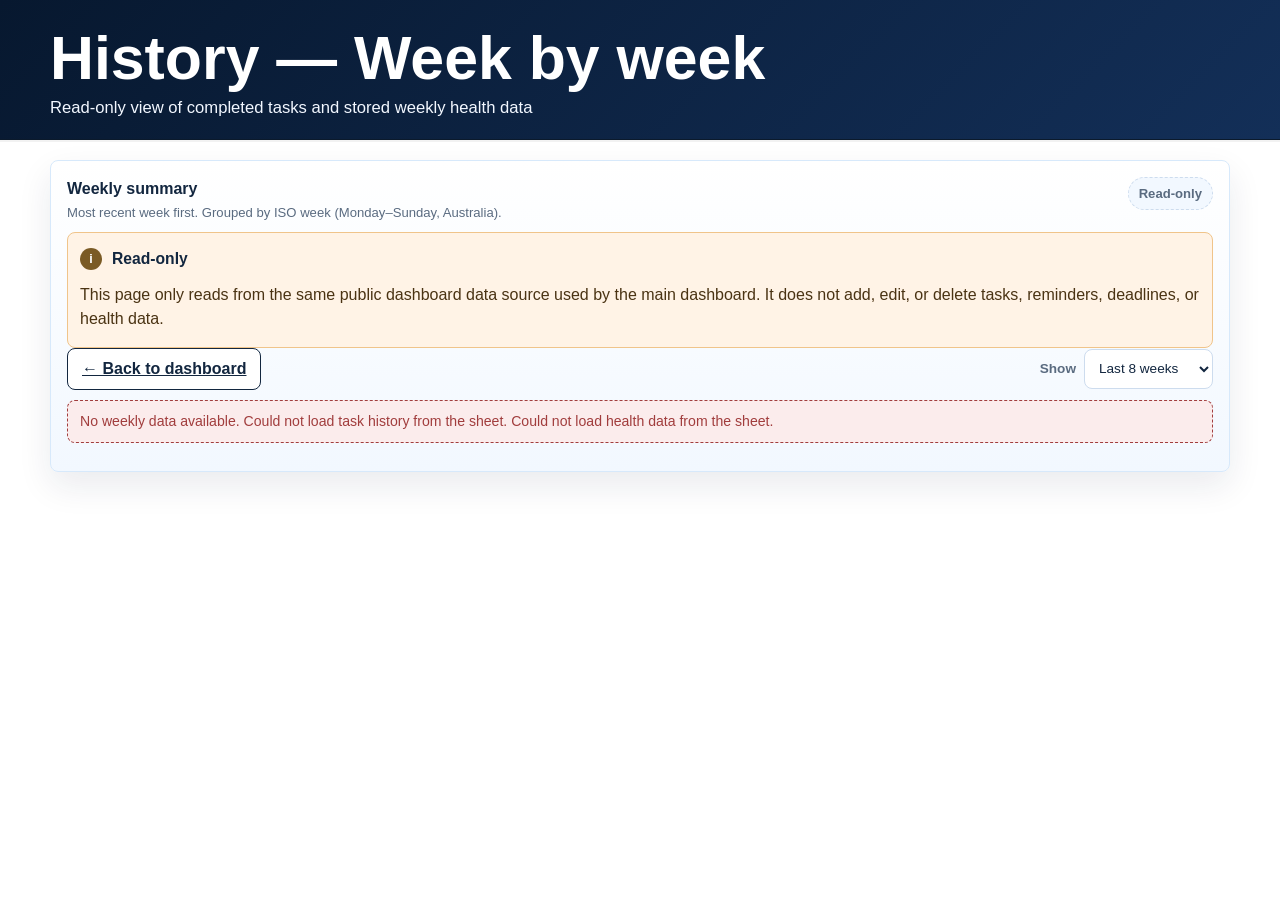
==== history.html @ 354b634e "Add read-only History — Week by week page Introduces a separate history.html/history.js page (linked" ====
<!doctype html>
<html lang="en-AU">
  <head>
    <meta charset="utf-8">
    <meta name="viewport" content="width=device-width, initial-scale=1">
    <title>History — Week by week · Sue’s Admin Dashboard</title>
    <link rel="stylesheet" href="styles.css">
  </head>
  <body>
    <header class="topbar" role="banner">
      <div class="topbar__inner">
        <div class="topbar__brand">
          <h1 class="topbar__title">History — Week by week</h1>
          <p class="topbar__subtitle">Read-only view of completed tasks and stored weekly health data</p>
        </div>
      </div>
    </header>

    <main class="shell" id="main">
      <section class="panel history-card" aria-labelledby="history-title">
        <div class="panel__header panel__header--split">
          <div>
            <h2 id="history-title" class="section-title">Weekly summary</h2>
            <p class="section-hint">Most recent week first. Grouped by ISO week (Monday–Sunday, Australia).</p>
          </div>
          <span class="save-state">Read-only</span>
        </div>

        <div class="notice-panel notice-panel--clinical" role="note" aria-labelledby="history-readonly-title">
          <div class="notice-panel__summary">
            <span class="notice-panel__badge" aria-hidden="true">i</span>
            <h3 id="history-readonly-title" class="notice-panel__title">Read-only</h3>
          </div>
          <div class="notice-panel__body">
            <p>This page only reads from the same public dashboard data source used by the main dashboard. It does not add, edit, or delete tasks, reminders, deadlines, or health data.</p>
          </div>
        </div>

        <div class="history-page__toolbar">
          <a class="button button--ghost" href="index.html">← Back to dashboard</a>
          <label class="history-page__filter">
            <span>Show</span>
            <select id="history-range" aria-label="Number of past weeks to show">
              <option value="4">Last 4 weeks</option>
              <option value="8" selected>Last 8 weeks</option>
              <option value="12">Last 12 weeks</option>
              <option value="all">All available</option>
            </select>
          </label>
        </div>

        <p id="history-status" class="history-status" role="status" aria-live="polite">Loading weekly history…</p>

        <div id="history-weeks" class="history-weeks" aria-live="polite"></div>
      </section>
    </main>

    <script src="history.js"></script>
  </body>
</html>
---- styles.css ----
:root {
  color-scheme: light;
  --navy: #12263f;
  --navy-deep: #0b1a2c;
  --navy-soft: #24405f;
  --pale: #f2f8ff;
  --pale-strong: #d7e9fb;
  --surface: #f7fbff;
  --ink: #12263f;
  --muted: #5a6b80;
  --line: #cddcee;
  --line-soft: #e2ecf7;
  --danger: #a13d3d;
  --danger-soft: #fbecec;
  --success: #256a4d;
  --warn-tint: #fff3e6;
  --warn-line: #f0c48a;
  --shadow: 0 14px 34px rgba(18, 38, 63, 0.09);
  --radius: 8px;
}

* {
  box-sizing: border-box;
}

html {
  scroll-behavior: smooth;
}

html,
body {
  overflow-x: hidden;
}

body {
  margin: 0;
  min-height: 100vh;
  background: #ffffff;
  color: var(--ink);
  font-family: -apple-system, BlinkMacSystemFont, "Segoe UI", Arial, Helvetica, sans-serif;
  line-height: 1.5;
}

button,
input,
select,
textarea {
  font: inherit;
}

button {
  cursor: pointer;
}

h1,
h2,
p {
  margin-top: 0;
}

h1 {
  margin: 0 0 6px;
  font-size: 1.7rem;
  line-height: 1.15;
}

h2 {
  margin: 0 0 2px;
  font-size: 1.05rem;
}

/* -------- Navy header -------- */

.topbar {
  background: linear-gradient(135deg, #07182f 0%, #132f58 100%);
  color: #ffffff;
  border-bottom: 1px solid var(--navy-deep);
  box-shadow: 0 2px 0 rgba(0, 0, 0, 0.05);
}

.topbar__inner {
  width: min(1180px, calc(100% - 32px));
  margin: 0 auto;
  padding: 24px 0 20px;
  display: flex;
  align-items: center;
  justify-content: space-between;
  gap: 16px;
  flex-wrap: wrap;
  position: relative;
}

.topbar__brand {
  min-width: 0;
}

.topbar__subtitle {
  margin: 4px 0 0;
  color: #f2f7ff;
  font-size: 1.04rem;
  line-height: 1.25;
}

.topbar__kicker {
  display: block;
  margin: 0 0 3px;
  color: var(--pale-strong);
  font-size: 0.68rem;
  font-weight: 800;
  letter-spacing: 0.08em;
  text-transform: uppercase;
}

.topbar__title {
  margin: 0;
  color: #ffffff;
  font-size: clamp(2.1rem, 6vw, 3.8rem);
  font-weight: 800;
  line-height: 1.15;
}

.topbar-menu {
  position: relative;
  z-index: 10;
}

.topbar-menu__button {
  display: grid;
  gap: 6px;
  width: 48px;
  height: 48px;
  padding: 10px;
  border: 0;
  border-radius: 8px;
  cursor: pointer;
  list-style: none;
}

.topbar-menu__button::-webkit-details-marker {
  display: none;
}

.topbar-menu__button span {
  display: block;
  height: 3px;
  border-radius: 3px;
  background: #ffffff;
}

.topbar-menu__panel {
  position: absolute;
  right: 0;
  top: calc(100% + 10px);
  width: min(260px, calc(100vw - 32px));
  display: grid;
  gap: 10px;
  padding: 12px;
  border: 1px solid var(--line);
  border-radius: var(--radius);
  background: #ffffff;
  box-shadow: var(--shadow);
}

.topbar-menu__date {
  color: var(--navy);
  display: grid;
  gap: 2px;
  padding-bottom: 8px;
  border-bottom: 1px solid var(--line-soft);
}

.topbar-menu__date span {
  color: var(--muted);
  font-size: 0.78rem;
  font-weight: 800;
  text-transform: uppercase;
}

.menu-link {
  color: var(--navy);
  font-weight: 800;
  text-decoration: none;
}

.topbar__meta {
  display: flex;
  align-items: center;
  gap: 10px;
  flex-wrap: wrap;
}

.topbar__today {
  display: grid;
  gap: 2px;
  padding: 6px 10px;
  border: 1px solid rgba(255, 255, 255, 0.18);
  border-radius: var(--radius);
  background: rgba(255, 255, 255, 0.06);
  color: #ffffff;
}

.topbar__today-label {
  color: var(--pale-strong);
  font-size: 0.67rem;
  font-weight: 800;
  letter-spacing: 0.08em;
  text-transform: uppercase;
}

.topbar__today strong {
  font-size: 0.84rem;
  font-weight: 700;
}

.topbar__actions {
  display: flex;
  gap: 8px;
  flex-wrap: wrap;
}

/* -------- Shell / layout -------- */

.shell {
  width: min(1180px, calc(100% - 32px));
  margin: 0 auto;
  padding: 20px 0 42px;
  display: grid;
  gap: 16px;
}

/* -------- Work / Health tab strip -------- */

.view-tabs {
  display: grid;
  grid-template-columns: repeat(3, 1fr);
  gap: 6px;
  padding: 4px;
  background: #e8eef5;
  border: 1px solid #d3dce8;
  border-radius: 10px;
}

.view-tab {
  position: relative;
  min-height: 48px;
  border: 0;
  border-radius: 8px;
  background: transparent;
  color: #334155;
  font: inherit;
  font-weight: 700;
  cursor: pointer;
  -webkit-tap-highlight-color: transparent;
  touch-action: manipulation;
}

.view-tab[aria-selected="true"],
.view-tab.is-active {
  background: #ffffff;
  color: var(--navy);
  box-shadow: 0 1px 4px rgba(15, 23, 42, 0.14);
}

.view-tab:focus-visible {
  outline: 3px solid #0b5fff;
  outline-offset: 2px;
}

.tab-panel {
  display: grid;
  gap: 16px;
}

.tab-panel[hidden] {
  display: none !important;
}

.progress-stats { display: grid; grid-template-columns: repeat(3, 1fr); gap: 8px; margin: 14px 0 18px; }
.progress-stats div { min-width: 0; padding: 12px; border: 1px solid var(--line-soft); border-radius: var(--radius); background: var(--pale); }
.progress-stats span { display: block; color: var(--muted); font-size: .72rem; font-weight: 800; line-height: 1.2; text-transform: uppercase; }
.progress-stats strong { display: block; margin-top: 2px; color: var(--navy); font-size: 1.55rem; }
.progress-subtitle { margin: 0; color: var(--navy); font-size: .95rem; }
.progress-history__item { display: grid; gap: 2px; padding: 10px; border-left: 3px solid var(--success); background: #f4faf6; border-radius: 0 var(--radius) var(--radius) 0; }
.progress-history__item span { color: var(--muted); font-size: .82rem; }

.progress-kanban {
  display: grid;
  grid-template-columns: repeat(3, minmax(0, 1fr));
  gap: 10px;
  margin: 10px 0 18px;
  min-width: 0;
}
.kanban-col {
  display: flex;
  flex-direction: column;
  min-width: 0;
  padding: 10px;
  border: 1px solid var(--line-soft);
  border-radius: var(--radius);
  background: var(--pale);
}
.kanban-col__header { margin: 0 0 8px; }
.kanban-col__title {
  display: flex;
  align-items: center;
  gap: 6px;
  margin: 0;
  color: var(--navy);
  font-size: .82rem;
  font-weight: 800;
  text-transform: uppercase;
  letter-spacing: .02em;
}
.kanban-col__count {
  display: inline-flex;
  align-items: center;
  justify-content: center;
  min-width: 22px;
  padding: 1px 7px;
  border-radius: 999px;
  background: #ffffff;
  border: 1px solid var(--line-soft);
  color: var(--navy);
  font-size: .72rem;
  font-weight: 800;
}
.kanban-col--todo { border-top: 3px solid var(--navy-soft); }
.kanban-col--inprogress { border-top: 3px solid #b7811c; background: #fdf7ea; }
.kanban-col--done { border-top: 3px solid var(--success); background: #f4faf6; }
.kanban-col__list { list-style: none; margin: 0; padding: 0; display: grid; gap: 8px; min-width: 0; }
.kanban-card {
  display: grid;
  gap: 2px;
  padding: 9px 10px;
  background: #ffffff;
  border: 1px solid var(--line-soft);
  border-radius: var(--radius);
  min-width: 0;
}
.kanban-card__title { color: var(--navy); font-size: .9rem; line-height: 1.25; overflow-wrap: anywhere; }
.kanban-card__meta { color: var(--muted); font-size: .78rem; overflow-wrap: anywhere; }
.kanban-card--empty {
  background: transparent;
  border: 1px dashed var(--line-soft);
  color: var(--muted);
  font-size: .78rem;
  text-align: center;
  padding: 12px 8px;
}

@media (max-width: 560px) {
  .progress-stats { grid-template-columns: repeat(3, minmax(0, 1fr)); gap: 5px; margin: 10px 0 12px; }
  .progress-stats div { padding: 8px 6px; }
  .progress-stats span { font-size: .62rem; overflow-wrap: anywhere; }
  .progress-stats strong { font-size: 1.35rem; }
  .progress-history__item { padding: 9px; }
  .progress-kanban {
    display: flex;
    grid-template-columns: none;
    gap: 8px;
    overflow-x: auto;
    scroll-snap-type: x mandatory;
    -webkit-overflow-scrolling: touch;
    padding-bottom: 4px;
    margin-inline: -4px;
    padding-inline: 4px;
  }
  .kanban-col {
    flex: 0 0 78%;
    max-width: 78%;
    scroll-snap-align: start;
  }
  .kanban-col__title { font-size: .78rem; }
}

/* -------- Compact Work overview / collapsible tools -------- */
.calendar-placeholder {
  display: flex;
  align-items: center;
  justify-content: space-between;
  gap: 16px;
  padding: 12px 14px;
  border: 1px solid var(--line);
  border-radius: var(--radius);
  background: #ffffff;
}
.calendar-placeholder__eyebrow { display: block; color: var(--muted); font-size: .7rem; font-weight: 800; letter-spacing: .08em; text-transform: uppercase; }
.calendar-placeholder__title { margin: 2px 0 0; color: var(--navy); font-size: 1rem; }
.calendar-placeholder__date { margin: 2px 0 0; color: var(--muted); font-size: .86rem; }
.calendar-placeholder__message { margin: 0; color: var(--muted); font-size: .86rem; font-weight: 800; text-align: right; }

.collapsible-panel { padding: 0; overflow: hidden; }
.collapsible-panel__summary { display: flex; align-items: center; justify-content: space-between; gap: 16px; padding: 16px; cursor: pointer; list-style: none; }
.collapsible-panel__summary::-webkit-details-marker { display: none; }
.collapsible-panel__summary strong { display: block; color: var(--navy); font-size: 1rem; }
.collapsible-panel__summary small { display: block; margin-top: 2px; color: var(--muted); font-size: .82rem; }
.collapsible-panel__state { color: var(--navy); font-size: .82rem; font-weight: 800; }
.collapsible-panel__state::before { content: "Show"; }
.collapsible-panel[open] .collapsible-panel__state::before { content: "Hide"; }
.collapsible-panel__body { border-top: 1px solid var(--line-soft); padding: 16px; }
.collapsible-panel__body .panel__header { padding: 0 0 12px; }

@media (max-width: 560px) {
  .calendar-placeholder { align-items: flex-start; flex-direction: column; gap: 4px; padding: 10px 12px; }
  .calendar-placeholder__title { font-size: .95rem; }
  .calendar-placeholder__date,
  .calendar-placeholder__message { font-size: .8rem; }
  .calendar-placeholder__message { text-align: left; }
  .collapsible-panel__summary { padding: 10px 12px; }
  .collapsible-panel__summary strong { font-size: .95rem; }
  .collapsible-panel__summary small,
  .collapsible-panel__state { font-size: .78rem; }
  .collapsible-panel__body { padding: 12px; }
}

.materials-box {
  display: grid;
  gap: 8px;
}

.material-item {
  display: flex;
  align-items: flex-start;
  gap: 10px;
  padding: 10px;
  border: 1px solid var(--line-soft);
  border-radius: 8px;
  background: #fff;
}

.material-item input { margin-top: 3px; min-width: 18px; min-height: 18px; }
.material-text { min-width: 0; }
.material-name { display: block; font-weight: 700; }
.material-reference { display: block; margin-top: 3px; font-size: 0.88rem; overflow-wrap: anywhere; }

/* -------- Today: action-led work blocks -------- */
.today-block {
  display: grid;
  grid-template-columns: 86px minmax(0, 1fr);
  gap: 10px 14px;
  align-items: start;
  padding: 14px;
  border: 1px solid var(--line-soft);
  border-left: 4px solid #315f91;
  border-radius: var(--radius);
  background: #ffffff;
}

.today-block.is-done { opacity: .62; border-left-color: var(--success); }
.today-block__time { color: var(--navy); font-weight: 800; font-variant-numeric: tabular-nums; }
.today-block__main { display: grid; gap: 4px; min-width: 0; }
.today-block__practice { width: fit-content; padding: 2px 7px; border-radius: 999px; background: var(--pale-strong); color: var(--navy); font-size: .73rem; font-weight: 800; }
.today-block__next { color: var(--muted); font-size: .86rem; white-space: pre-line; }
.today-block__actions { grid-column: 2; display: flex; align-items: center; gap: 7px; flex-wrap: wrap; }
.today-block__manage { margin-left: auto; }
.today-block__manage summary { color: var(--muted); font-size: .78rem; font-weight: 700; cursor: pointer; }
.today-block__manage[open] { display: flex; align-items: center; gap: 7px; }

@media (max-width: 560px) {
  .today-block { grid-template-columns: 1fr; gap: 9px; padding: 12px; }
  .today-block__time { font-size: .92rem; }
  .today-block__actions { grid-column: 1; gap: 5px; }
  .today-block__actions .mini-button { min-height: 30px; padding: 4px 8px; font-size: .76rem; }
  .today-block__manage { margin-left: 0; flex-basis: 100%; }
  .today-block__manage summary { width: fit-content; padding: 2px 0; color: var(--muted); }
  .today-block__manage[open] { flex-wrap: wrap; }
}

/* -------- Notice panel -------- */

.notice-panel {
  border: 1px solid var(--warn-line);
  border-radius: var(--radius);
  background: var(--warn-tint);
  color: #4a3313;
  padding: 4px 14px;
}

.notice-panel__summary {
  display: flex;
  align-items: center;
  gap: 10px;
  padding: 10px 0 8px;
  font-weight: 700;
}

.notice-panel__title {
  margin: 0;
  color: var(--navy);
  font-size: 0.98rem;
}

.notice-panel__badge {
  display: inline-flex;
  align-items: center;
  justify-content: center;
  width: 22px;
  height: 22px;
  border-radius: 50%;
  background: #7a5a24;
  color: #ffffff;
  font-size: 0.78rem;
  font-weight: 800;
}

.notice-panel__body {
  padding: 4px 0 12px;
}

.notice-panel__body p {
  margin: 0 0 10px;
}

.notice-panel__body p:last-child {
  margin-bottom: 0;
}

.section-title {
  margin: 0;
  color: var(--navy);
  font-size: 1rem;
  font-weight: 800;
}

.section-hint {
  margin: 2px 0 0;
  color: var(--muted);
  font-size: 0.82rem;
}

/* -------- Workspace (three columns desktop) -------- */

.workspace,
.dashboard-grid {
  display: grid;
  grid-template-columns: repeat(2, minmax(0, 1fr));
  gap: 18px;
  align-items: start;
}

.secondary {
  display: grid;
  grid-template-columns: repeat(2, minmax(0, 1fr));
  gap: 16px;
  align-items: start;
}

/* -------- Cards / panels -------- */

.panel {
  border: 1px solid var(--line);
  border-radius: var(--radius);
  background: var(--surface);
  box-shadow: var(--shadow);
  padding: 16px;
  min-width: 0;
}

.dashboard-card {
  min-height: 220px;
  padding: 18px 22px;
  background: linear-gradient(135deg, #f6fbff 0%, #e5f2ff 100%);
  border-color: #d9ebfc;
}

.dashboard-card .section-title {
  padding-bottom: 9px;
  border-bottom: 2px solid #b5d0ef;
  font-size: 1.65rem;
  line-height: 1.1;
  letter-spacing: 0;
}

.panel--capture {
  background: linear-gradient(180deg, #ffffff 0%, var(--pale) 100%);
  border-color: var(--pale-strong);
}

.right-rail {
  display: grid;
  gap: 16px;
}

.panel--sources {
  background: linear-gradient(180deg, #ffffff 0%, var(--pale) 100%);
}

.status-list {
  display: grid;
  gap: 10px;
  margin: 0;
  padding: 0;
  list-style: none;
  color: var(--ink);
  font-size: 0.88rem;
}

.status-list li {
  display: flex;
  align-items: flex-start;
  gap: 8px;
}

.status-list span {
  display: inline-flex;
  flex: 0 0 auto;
  align-items: center;
  justify-content: center;
  width: 18px;
  height: 18px;
  margin-top: 1px;
  border-radius: 50%;
  background: #dff4e7;
  color: var(--success);
  font-size: 0.75rem;
  font-weight: 900;
}

.panel__header {
  margin-bottom: 10px;
}

.panel__header--split {
  display: flex;
  align-items: flex-start;
  justify-content: space-between;
  gap: 12px;
  flex-wrap: wrap;
}

.save-state {
  color: var(--muted);
  font-size: 0.82rem;
  font-weight: 700;
  padding: 6px 10px;
  border: 1px dashed var(--line);
  border-radius: 999px;
  background: var(--pale);
  white-space: nowrap;
}

/* -------- Add drawer -------- */

.add-drawer {
  margin-top: 12px;
  border: 1px solid var(--line-soft);
  border-radius: var(--radius);
  background: var(--pale);
}

.dashboard-card > .add-drawer {
  margin-top: 12px;
  background: rgba(255, 255, 255, 0.48);
}

.dashboard-card > .add-drawer .add-drawer__summary {
  padding: 7px 0 0;
  color: var(--muted);
  font-size: 0.76rem;
}

.dashboard-card > .add-drawer .add-drawer__summary::before {
  width: 16px;
  height: 16px;
  border-radius: 4px;
  font-size: 0.75rem;
}

.add-drawer__summary {
  display: flex;
  align-items: center;
  gap: 8px;
  padding: 9px 12px;
  cursor: pointer;
  color: var(--navy);
  font-weight: 800;
  font-size: 0.86rem;
  list-style: none;
}

.add-drawer__summary::-webkit-details-marker {
  display: none;
}

.add-drawer__summary::before {
  content: "+";
  display: inline-flex;
  align-items: center;
  justify-content: center;
  width: 20px;
  height: 20px;
  border-radius: 6px;
  background: var(--navy);
  color: #ffffff;
  font-weight: 800;
  line-height: 1;
}

.add-drawer[open] .add-drawer__summary::before {
  content: "−";
}

.add-drawer[open] .add-drawer__summary {
  border-bottom: 1px solid var(--line-soft);
}

.add-drawer .form {
  padding: 12px;
  background: var(--surface);
  border-radius: 0 0 var(--radius) var(--radius);
}

.add-drawer--wide {
  background: var(--pale);
}

/* -------- Forms -------- */

.form {
  display: grid;
  gap: 10px;
}

.form--capture {
  grid-template-columns: minmax(0, 1fr) auto;
  align-items: end;
}

.form--capture-compact {
  gap: 8px;
  padding: 8px;
  border: 1px solid var(--line-soft);
  border-radius: 8px;
  background: var(--pale);
}

.dashboard-card .form--capture {
  grid-template-columns: 1fr;
  gap: 8px;
  margin-top: 10px;
}

.dashboard-card .form--capture .button {
  justify-self: start;
}

.dashboard-card textarea {
  min-height: 54px;
  resize: none;
}

.form--capture-compact textarea {
  min-height: 44px;
  padding: 7px 10px;
}

.form--capture-compact .button {
  min-width: 62px;
}

.capture-preview {
  margin: 0;
  padding: 10px 12px;
  border-left: 3px solid #315f91;
  border-radius: 0 var(--radius) var(--radius) 0;
  background: var(--pale);
  color: var(--navy);
  font-size: .88rem;
}

.capture-adjustments { border: 1px solid var(--line-soft); border-radius: var(--radius); background: #ffffff; }
.capture-adjustments summary { padding: 10px 12px; color: var(--navy); font-size: .88rem; font-weight: 800; cursor: pointer; }
.capture-adjustments[open] summary { border-bottom: 1px solid var(--line-soft); }
.capture-adjustments .form__row { padding: 12px; }

.capture-list {
  margin-bottom: 6px;
}

.form__row {
  display: grid;
  grid-template-columns: repeat(2, minmax(0, 1fr));
  gap: 10px;
}

.field {
  display: grid;
  gap: 6px;
  min-width: 0;
  color: var(--muted);
  font-size: 0.85rem;
  font-weight: 800;
}

.field--grow {
  min-width: 0;
}

.field__label {
  color: var(--navy);
  font-size: 0.82rem;
  font-weight: 800;
  letter-spacing: 0.02em;
}

.field__hint {
  color: var(--muted);
  font-size: 0.78rem;
  font-weight: 700;
  line-height: 1.35;
}

input,
select,
textarea {
  width: 100%;
  min-width: 0;
  border: 1px solid var(--line);
  border-radius: 8px;
  background: #ffffff;
  color: var(--ink);
  padding: 9px 11px;
  font-weight: 400;
}

textarea {
  resize: vertical;
}

input:focus,
select:focus,
textarea:focus {
  outline: 3px solid rgba(18, 38, 63, 0.18);
  border-color: var(--navy);
}

.xena-form {
  grid-template-columns: repeat(2, minmax(0, 1fr));
}

.xena-form .actions,
.xena-form .field:first-child,
.xena-form .import-status {
  grid-column: 1 / -1;
}

/* -------- Clinical note formatter -------- */

.clinical-note {
  display: grid;
  gap: 14px;
  background: #ffffff;
}

.clinical-note .panel__header {
  margin-bottom: 0;
}

.notice-panel--clinical {
  padding: 4px 12px;
}

.clinical-note__form {
  gap: 12px;
}

.clinical-note__details {
  min-width: 0;
  margin: 0;
  padding: 12px;
  border: 1px solid var(--line-soft);
  border-radius: var(--radius);
  background: var(--pale);
}

.clinical-note__details legend {
  padding: 0 6px;
  color: var(--navy);
  font-size: 0.82rem;
  font-weight: 800;
}

.form__row--three {
  grid-template-columns: repeat(3, minmax(0, 1fr));
}

.clinical-note textarea {
  min-height: 150px;
}

#clinical-preview {
  min-height: 230px;
  line-height: 1.45;
}

.clinical-note__actions {
  align-items: center;
}

/* -------- Letter packer -------- */

.letter-packer {
  display: grid;
  gap: 14px;
  background: #ffffff;
}

.letter-packer .panel__header {
  margin-bottom: 0;
}

.letter-packer__form {
  gap: 12px;
}

#letter-preview {
  min-height: 280px;
  line-height: 1.45;
}

#letter-print-area {
  display: none;
}

#letter-print-area pre {
  margin: 0;
  color: #111827;
  font: 12pt/1.45 Arial, Helvetica, sans-serif;
  white-space: pre-wrap;
}

@media print {
  body > *:not(#letter-print-area) {
    display: none !important;
  }

  #letter-print-area {
    display: block;
    padding: 24mm 18mm;
  }
}

/* -------- Personal health -------- */

.personal-health {
  display: grid;
  gap: 14px;
  background: #ffffff;
}

.personal-health .panel__header {
  margin-bottom: 0;
}

.personal-health__section {
  display: grid;
  gap: 8px;
  padding: 12px;
  border: 1px solid var(--line-soft);
  border-radius: var(--radius);
  background: var(--pale);
}

.personal-health__row {
  display: flex;
  align-items: baseline;
  justify-content: space-between;
  gap: 10px;
  flex-wrap: wrap;
}

.personal-health__label {
  color: var(--navy);
  font-size: 0.95rem;
  font-weight: 800;
}

.personal-health__meta {
  color: var(--muted);
  font-size: 0.85rem;
  font-weight: 800;
}

.personal-health__days {
  display: grid;
  grid-template-columns: repeat(7, minmax(0, 1fr));
  gap: 6px;
  margin: 0;
  padding: 0;
  list-style: none;
}

.personal-health__day {
  display: grid;
  gap: 4px;
  padding: 8px 4px;
  border: 1px solid var(--line);
  border-radius: 8px;
  background: #ffffff;
  color: var(--navy);
  font-size: 0.78rem;
  font-weight: 800;
  text-align: center;
  cursor: pointer;
  transition: background 0.12s ease, border-color 0.12s ease, color 0.12s ease;
}

.personal-health__day:hover {
  border-color: var(--navy);
  background: var(--pale);
}

.personal-health__day.is-today {
  border-color: var(--navy);
  box-shadow: inset 0 0 0 1px var(--navy);
}

.personal-health__day.is-done {
  background: #5da66b;
  border-color: #5da66b;
  color: #ffffff;
}

.personal-health__day-name {
  display: block;
  font-size: 0.7rem;
  letter-spacing: 0.04em;
  text-transform: uppercase;
}

.personal-health__day-mark {
  display: block;
  font-size: 1.1rem;
  line-height: 1;
}

.personal-health__counter {
  display: flex;
  align-items: center;
  gap: 10px;
  flex-wrap: wrap;
}

.personal-health__pips {
  display: inline-flex;
  gap: 6px;
  align-items: center;
}

.personal-health__pip {
  width: 14px;
  height: 14px;
  border-radius: 50%;
  border: 2px solid var(--navy);
  background: #ffffff;
}

.personal-health__pip.is-filled {
  background: var(--navy);
}

.personal-health__pip.is-bonus {
  border-color: #5da66b;
  background: #5da66b;
}

@media (max-width: 640px) {
  .personal-health__days {
    grid-template-columns: repeat(7, minmax(0, 1fr));
    gap: 4px;
  }

  .personal-health__day {
    padding: 6px 2px;
    font-size: 0.72rem;
  }
}

/* -------- Buttons -------- */

.button {
  min-height: 38px;
  border: 1px solid var(--navy);
  border-radius: 8px;
  background: var(--navy);
  color: #ffffff;
  padding: 8px 14px;
  font-weight: 800;
  transition: background 0.12s ease, color 0.12s ease, border-color 0.12s ease;
}

.button:hover {
  background: var(--navy-deep);
  border-color: var(--navy-deep);
}

.button--ghost {
  background: #ffffff;
  color: var(--navy);
  border-color: var(--navy);
}

.button--ghost:hover {
  background: var(--pale);
  color: var(--navy-deep);
}

.button--danger {
  border-color: #d7a2a2;
  background: var(--danger-soft);
  color: var(--danger);
}

.button--danger:hover {
  background: #f4d5d5;
  border-color: #c68a8a;
}

.mini-button {
  min-height: 32px;
  border: 1px solid var(--line);
  border-radius: 6px;
  background: #ffffff;
  color: var(--navy);
  padding: 5px 10px;
  font-size: 0.82rem;
  font-weight: 800;
}

.mini-button:hover {
  border-color: var(--navy);
  background: var(--pale);
}

.mini-button--danger {
  color: var(--danger);
}

.mini-button--danger:hover {
  border-color: #c68a8a;
  background: var(--danger-soft);
}

.actions {
  display: flex;
  flex-wrap: wrap;
  gap: 10px;
}

/* -------- Lists / items -------- */

.list {
  display: grid;
  gap: 8px;
  margin: 10px 0 0;
  padding: 0;
  list-style: none;
}

.dashboard-card .list {
  margin-top: 12px;
}

.list--compact {
  gap: 6px;
  margin-top: 10px;
}

.item,
.empty {
  border: 0;
  border-radius: 0;
  background: transparent;
}

.item {
  display: flex;
  align-items: flex-start;
  justify-content: space-between;
  gap: 12px;
  padding: 4px 0;
  color: var(--navy);
  font-size: 1.08rem;
}

.item.is-done {
  background: #f0f7f2;
  border-color: #cfe4d5;
}

.item__content {
  display: grid;
  gap: 3px;
  min-width: 0;
  flex: 1 1 auto;
}

.item__title {
  color: var(--navy);
  overflow-wrap: anywhere;
}

.item__meta {
  color: var(--navy);
  font-size: 0.95rem;
}

.status-pill {
  justify-self: start;
  width: fit-content;
  border: 1px solid var(--line);
  border-radius: 999px;
  background: #eef2f6;
  color: var(--navy-soft);
  padding: 2px 10px;
  font-size: 0.72rem;
  font-weight: 900;
  line-height: 1.35;
}

.status-pill--waiting {
  border-color: var(--warn-line);
  background: var(--warn-tint);
  color: #7a5a24;
}

.status-pill--done {
  border-color: #b8dbc5;
  background: #e8f5ee;
  color: var(--success);
}

.item__actions {
  display: flex;
  flex-wrap: wrap;
  justify-content: flex-end;
  gap: 6px;
  flex: 0 0 auto;
}

.dashboard-card .item__actions {
  display: none;
}

.dashboard-card:hover .item__actions,
.dashboard-card:focus-within .item__actions {
  display: flex;
}

#capture-list .item {
  gap: 12px;
}

/* Compact mobile task cards */
#task-list .item,
#today-task-list .item {
  display: grid;
  grid-template-columns: 30px minmax(0, 1fr) auto;
  grid-template-areas:
    "check content done"
    ".     more    .";
  align-items: start;
  column-gap: 8px;
  row-gap: 2px;
  padding: 8px 10px;
  border: 1px solid var(--line-soft);
  border-radius: 8px;
  background: #ffffff;
}

#task-list .item.is-reminder,
#today-task-list .item.is-reminder {
  border-left: 3px solid #d1a15b;
  background: #fffdf8;
}

#task-list .task-check,
#today-task-list .task-check {
  grid-area: check;
  align-self: start;
  display: inline-flex;
  align-items: center;
  justify-content: center;
  width: 30px;
  height: 30px;
  border: 2px solid #5da66b;
  border-radius: 6px;
  background: #ffffff;
  cursor: pointer;
}

#task-list .task-check[aria-pressed="true"],
#today-task-list .task-check[aria-pressed="true"] {
  background: #5da66b;
  color: #ffffff;
}

#task-list .task-check[aria-pressed="true"]::after,
#today-task-list .task-check[aria-pressed="true"]::after {
  content: "✓";
  font-weight: 900;
  line-height: 1;
}

#task-list .item__content,
#today-task-list .item__content {
  grid-area: content;
  display: flex;
  flex-direction: column;
  align-items: flex-start;
  gap: 2px;
  min-width: 0;
}

#task-list .item__title,
#today-task-list .item__title {
  min-width: 0;
  max-width: 100%;
  color: var(--navy);
  font-size: .95rem;
  font-weight: 800;
  line-height: 1.25;
  overflow-wrap: anywhere;
  word-break: break-word;
}

#task-list .item__meta,
#today-task-list .item__meta {
  display: block;
  color: var(--muted);
  font-size: .78rem;
  font-weight: 700;
  line-height: 1.25;
}

#task-list .item.is-reminder .item__meta,
#today-task-list .item.is-reminder .item__meta {
  color: #8a6427;
}

#task-list .status-pill,
#today-task-list .status-pill {
  margin: 0;
  align-self: flex-start;
}

.dashboard-card #task-list .item__actions,
.dashboard-card #today-task-list .item__actions,
.dashboard-card:hover #task-list .item__actions,
.dashboard-card:hover #today-task-list .item__actions,
.dashboard-card:focus-within #task-list .item__actions,
.dashboard-card:focus-within #today-task-list .item__actions {
  display: contents !important;
}

#task-list .task-primary-action,
#today-task-list .task-primary-action {
  grid-area: done;
  align-self: start;
  min-width: 72px;
  min-height: 44px;
  padding: 7px 12px;
  white-space: nowrap;
}

#task-list .task-more,
#today-task-list .task-more {
  grid-area: more;
  min-width: 0;
}

#task-list .task-more__summary,
#today-task-list .task-more__summary {
  display: inline-flex;
  align-items: center;
  min-height: 44px;
  padding: 0 4px;
  color: var(--muted);
  font-size: .8rem;
  font-weight: 800;
  cursor: pointer;
  list-style: none;
}

#task-list .task-more__summary::-webkit-details-marker,
#today-task-list .task-more__summary::-webkit-details-marker {
  display: none;
}

#task-list .task-more[open],
#today-task-list .task-more[open] {
  display: flex;
  flex-wrap: wrap;
  align-items: center;
  gap: 6px;
}

#task-list .task-more .mini-button,
#today-task-list .task-more .mini-button {
  min-height: 44px;
}

#task-list .item::before,
#today-task-list .item::before,
#task-list .item.is-done::before,
#today-task-list .item.is-done::before {
  display: none;
}

#capture-list .item::before {
  content: "";
  flex: 0 0 auto;
  width: 7px;
  height: 7px;
  margin-top: 14px;
  border-radius: 50%;
  background: var(--navy);
}

#deadline-list .item {
  display: grid;
  grid-template-columns: minmax(0, 1fr) minmax(72px, auto) auto;
  align-items: center;
  border-bottom: 1px solid #b5d0ef;
}

#deadline-list .item__content {
  display: contents;
}

#deadline-list .item__meta {
  justify-self: end;
  font-weight: 700;
}

#busy-list .item__meta,
#capture-list .item__meta {
  display: none;
}

#busy-list {
  position: relative;
  gap: 6px;
  margin-bottom: 8px;
}

#busy-list::before {
  display: none;
}

#busy-list .item {
  position: relative;
  padding-left: 0;
  border-width: 0 0 1px;
  border-radius: 0;
  background: transparent;
  font-weight: 800;
}

#busy-list .item::before {
  display: none;
}

#busy-list .empty {
  position: relative;
  z-index: 1;
}

.empty {
  padding: 12px;
  color: var(--muted);
  background: var(--pale);
  border-style: dashed;
  text-align: center;
}

.dashboard-card .empty {
  text-align: left;
  background: transparent;
}

.check-list {
  display: grid;
  gap: 8px;
  margin: 0;
  padding-left: 20px;
  color: var(--muted);
}

.check-list li {
  color: var(--ink);
}

/* -------- Import status -------- */

.import-status {
  grid-column: 1 / -1;
  min-height: 1.4em;
  margin: 0;
  font-size: 0.9rem;
  font-weight: 800;
}

.import-status--info {
  color: var(--muted);
}

.import-status--success {
  color: var(--success);
}

.import-status--error {
  color: var(--danger);
}

.notice-panel--footer {
  align-self: start;
  background: #ffffff;
  border-color: var(--line);
  color: var(--muted);
  box-shadow: var(--shadow);
}

.notice-panel--footer .notice-panel__badge {
  background: var(--navy);
}

.settings-footer {
  border: 1px solid var(--line);
  border-radius: var(--radius);
  background: #ffffff;
  box-shadow: var(--shadow);
  overflow: hidden;
}

.settings-footer__summary {
  display: flex;
  align-items: center;
  justify-content: space-between;
  gap: 12px;
  padding: 12px 16px;
  cursor: pointer;
  color: var(--navy);
  font-weight: 800;
  list-style: none;
}

.settings-footer__summary::-webkit-details-marker {
  display: none;
}

.settings-footer__summary::after {
  content: "▾";
  color: var(--muted);
  font-size: 0.8rem;
}

.settings-footer[open] .settings-footer__summary {
  border-bottom: 1px solid var(--line-soft);
}

.settings-footer[open] .settings-footer__summary::after {
  content: "▴";
}

.settings-footer__label {
  min-width: 0;
}

.settings-footer__state {
  margin-left: auto;
  color: var(--muted);
  font-size: 0.78rem;
  font-weight: 800;
  white-space: nowrap;
}

.settings-footer .secondary {
  padding: 16px;
}

.sr-only {
  position: absolute;
  width: 1px;
  height: 1px;
  padding: 0;
  margin: -1px;
  overflow: hidden;
  clip: rect(0, 0, 0, 0);
  white-space: nowrap;
  border: 0;
}

/* -------- Responsive: 920px -------- */

@media (max-width: 920px) {
  .workspace,
  .dashboard-grid {
    grid-template-columns: 1fr;
  }

  .form__row--three {
    grid-template-columns: 1fr;
  }

  .right-rail {
    grid-column: 1 / -1;
    grid-template-columns: repeat(2, minmax(0, 1fr));
  }

  .xena-form {
    grid-template-columns: 1fr;
  }

  .xena-form .actions,
  .xena-form .field:first-child,
  .xena-form .import-status {
    grid-column: auto;
  }
}

/* -------- Responsive: 640px -------- */

@media (max-width: 640px) {
  h1,
  .topbar__title {
    font-size: 1.28rem;
  }

  .topbar__inner {
    padding: 14px 0;
    flex-direction: row;
    align-items: center;
  }

  .topbar__brand {
    flex: 1 1 auto;
    padding-right: 56px;
  }

  .topbar-menu {
    position: fixed;
    top: 14px;
    right: 16px;
    margin-left: 0;
    z-index: 50;
  }

  .topbar-menu__button {
    display: flex;
    align-items: center;
    justify-content: center;
  }

  .topbar-menu__button span {
    display: none;
  }

  .topbar-menu__button::before {
    content: "☰";
    color: #ffffff;
    font-size: 2rem;
    line-height: 1;
  }

  .topbar__meta {
    width: 100%;
    justify-content: space-between;
  }

  .topbar__actions {
    width: 100%;
  }

  .topbar__actions .button {
    flex: 1 1 auto;
  }

  .shell {
    width: min(100% - 20px, 1180px);
    padding: 10px 0 28px;
    gap: 10px;
  }

  .workspace,
  .dashboard-grid,
  .secondary,
  .right-rail,
  .form__row,
  .form--capture {
    grid-template-columns: 1fr;
  }

  .panel {
    padding: 12px;
  }

  .tab-panel {
    gap: 10px;
  }

  .view-tabs {
    gap: 4px;
  }

  .view-tab {
    min-height: 40px;
  }

  .dashboard-grid {
    gap: 10px;
  }

  .dashboard-card {
    min-height: 0;
    padding: 12px;
  }

  .dashboard-card .section-title {
    padding-bottom: 6px;
    font-size: 1.12rem;
  }

  .dashboard-card .list {
    margin-top: 8px;
  }

  .today-block {
    padding: 10px;
  }

  .item {
    gap: 6px;
    padding: 2px 0;
    font-size: .95rem;
  }

  .mini-button {
    min-height: 28px;
    padding: 4px 8px;
    font-size: .76rem;
  }

  .settings-footer__summary {
    align-items: flex-start;
  }

  .settings-footer__state {
    display: none;
  }

  .settings-footer .secondary {
    padding: 14px;
  }

  .item {
    flex-direction: column;
    align-items: stretch;
  }

  .item__actions {
    justify-content: flex-start;
  }

  .actions .button {
    width: 100%;
  }

  .panel__header--split {
    flex-direction: column;
  }

  .save-state {
    align-self: flex-start;
  }
}

/* -------- Workflow 3: appointment + telehealth prep -------- */
.workflow3__form .materials-box { gap: 6px; }
.materials-box__row {
  display: flex;
  align-items: center;
  gap: 8px;
  padding: 8px 10px;
  border: 1px solid var(--line-soft);
  border-radius: 8px;
  background: #fff;
  flex-wrap: wrap;
}
.materials-box__row input[type="checkbox"] { min-width: 18px; min-height: 18px; }
.materials-box__label { flex: 1 1 220px; min-width: 0; }
.button--small { padding: 6px 10px; font-size: 0.85rem; }
.workflow3__pending { margin-top: 14px; }
.workflow3__pending ul { margin: 6px 0 0 20px; padding: 0; }
.workflow3__pending li { margin: 3px 0; }
@media (max-width: 560px) {
  .materials-box__row { flex-direction: column; align-items: stretch; }
  .materials-box__row .button { width: 100%; }
}

/* -------- Workflow 4: matter hub + resource finder -------- */
.workflow4__form .materials-box { gap: 6px; }
.workflow4__form #wf4-search { width: 100%; }
.workflow4__placeholders {
  margin-top: 14px;
  padding: 10px 12px;
  border: 1px dashed var(--line-soft);
  border-radius: 8px;
  background: #fafafa;
}
.workflow4__placeholders legend { padding: 0 6px; font-weight: 600; }
.workflow4__placeholders .actions { flex-wrap: wrap; }
.workflow4__placeholders .button[disabled] { opacity: 0.55; cursor: not-allowed; }
.workflow4__pending { margin-top: 14px; }
.workflow4__pending ul { margin: 6px 0 0 20px; padding: 0; }
.workflow4__pending li { margin: 3px 0; }
@media (max-width: 560px) {
  .workflow4__placeholders .actions .button { width: 100%; }
}

/* -------- Workflow 5: personal admin + progress guide -------- */
.workflow5__categories {
  margin-top: 14px;
  padding: 10px 12px;
  border: 1px dashed var(--line-soft);
  border-radius: 8px;
  background: #fafafa;
  min-width: 0;
}
.workflow5__categories legend { padding: 0 6px; font-weight: 600; }
.workflow5__chips {
  display: grid;
  grid-template-columns: repeat(auto-fit, minmax(128px, 1fr));
  gap: 8px;
  margin-top: 8px;
  min-width: 0;
}
.workflow5__chip {
  appearance: none;
  border: 1px solid var(--line-soft);
  background: #fff;
  border-radius: 8px;
  padding: 10px 12px;
  font: inherit;
  font-weight: 700;
  color: inherit;
  cursor: pointer;
  min-height: 44px;
  line-height: 1.2;
  text-align: center;
  overflow-wrap: anywhere;
  -webkit-tap-highlight-color: transparent;
  touch-action: manipulation;
}
.workflow5__chip:hover { border-color: var(--navy-soft); }
.workflow5__chip.is-active {
  background: var(--navy);
  color: #fff;
  border-color: var(--navy);
}
.workflow5__chip:focus-visible {
  outline: 3px solid #0b5fff;
  outline-offset: 2px;
}
.workflow5__subtitle {
  font-size: 1rem;
  margin: 18px 0 8px;
}
.workflow5__explainer .workflow5__glossary {
  display: grid;
  grid-template-columns: repeat(auto-fit, minmax(220px, 1fr));
  gap: 10px;
  margin: 0;
}
.workflow5__glossary > div {
  padding: 10px 12px;
  border: 1px solid var(--line-soft);
  border-radius: 8px;
  background: #fff;
}
.workflow5__glossary dt {
  font-weight: 600;
  margin-bottom: 4px;
}
.workflow5__glossary dd {
  margin: 0;
  font-size: 0.92rem;
}
.workflow5__capture {
  margin-top: 14px;
  padding: 12px;
  border: 1px solid var(--line-soft);
  border-radius: 8px;
  background: #fff;
  min-width: 0;
}
.workflow5__capture-head {
  display: flex;
  align-items: baseline;
  justify-content: space-between;
  gap: 8px;
  flex-wrap: wrap;
}
.workflow5__capture-head .workflow5__subtitle { margin: 0; }
.workflow5__pill {
  display: inline-flex;
  align-items: center;
  min-height: 28px;
  max-width: 100%;
  font-size: 0.8rem;
  padding: 2px 10px;
  border-radius: 8px;
  background: #eef2f9;
  color: var(--navy);
  border: 1px solid #d0dbee;
  overflow-wrap: anywhere;
}
.workflow5__hint {
  margin: 6px 0 8px;
  font-size: 0.9rem;
  color: var(--muted);
}
.workflow5__phrase {
  width: 100%;
  min-width: 0;
  min-height: 96px;
  padding: 10px;
  border: 1px solid var(--line-soft);
  border-radius: 8px;
  font-family: inherit;
  font-size: 1rem;
  background: #fafafa;
  resize: vertical;
  overflow-wrap: anywhere;
}
.workflow5__actions { flex-wrap: wrap; margin-top: 8px; gap: 8px; }
.workflow5__checklist-wrap { margin-top: 10px; }
.workflow5__checklist {
  list-style: none;
  padding: 0;
  margin: 0;
  display: grid;
  gap: 6px;
}
.workflow5__checklist li {
  padding: 8px 10px 8px 30px;
  border: 1px solid var(--line-soft);
  border-radius: 8px;
  background: #fff;
  position: relative;
  font-size: 0.92rem;
  overflow-wrap: anywhere;
}
.workflow5__checklist li::before {
  content: "";
  position: absolute;
  left: 10px;
  top: 12px;
  width: 12px;
  height: 12px;
  border: 1px solid #888;
  border-radius: 3px;
  background: #fff;
}
.workflow5__shortcuts { margin-top: 14px; min-width: 0; }
.workflow5__shortcut-buttons { flex-wrap: wrap; gap: 8px; }
.workflow5__pending { margin-top: 14px; }
.workflow5__pending ul { margin: 6px 0 0 20px; padding: 0; }
.workflow5__pending li { margin: 3px 0; }
@media (max-width: 760px) {
  .workflow5__glossary > div,
  .workflow5__capture,
  .workflow5__categories {
    padding: 10px;
  }

  .workflow5__chips {
    grid-template-columns: repeat(2, minmax(0, 1fr));
  }

  .workflow5__capture-head {
    align-items: flex-start;
  }
}
@media (max-width: 560px) {
  .workflow5__chips {
    grid-template-columns: 1fr;
  }

  .workflow5__subtitle {
    font-size: 0.98rem;
  }

  .workflow5__glossary dd,
  .workflow5__hint,
  .workflow5__checklist li {
    font-size: 0.9rem;
  }

  .workflow5__phrase {
    min-height: 116px;
  }

  .workflow5__shortcut-buttons .button,
  .workflow5__actions .button {
    width: 100%;
    min-height: 44px;
  }
}

/* -------- History card + History page (shared narrow styles) -------- */

.history-card {
  background: linear-gradient(180deg, #ffffff 0%, var(--pale) 100%);
  border-color: var(--pale-strong);
}

.history-card .actions {
  margin-top: 10px;
}

.history-page__toolbar {
  display: flex;
  flex-wrap: wrap;
  gap: 10px;
  align-items: center;
  justify-content: space-between;
  margin-bottom: 10px;
}

.history-page__filter {
  display: inline-flex;
  align-items: center;
  gap: 8px;
  color: var(--muted);
  font-size: 0.85rem;
  font-weight: 700;
}

.history-page__filter select {
  min-height: 40px;
  padding: 6px 10px;
  border: 1px solid var(--line);
  border-radius: 8px;
  background: #ffffff;
  color: var(--ink);
}

.history-status {
  margin: 0 0 12px;
  padding: 10px 12px;
  border: 1px dashed var(--line);
  border-radius: var(--radius);
  background: var(--pale);
  color: var(--muted);
  font-size: 0.88rem;
}

.history-status--error {
  border-color: var(--danger);
  background: var(--danger-soft);
  color: var(--danger);
}

.history-status--empty {
  border-style: solid;
}

.history-weeks {
  display: grid;
  gap: 14px;
}

.history-week {
  border: 1px solid var(--line);
  border-radius: var(--radius);
  background: var(--surface);
  padding: 14px 16px;
}

.history-week__header {
  display: flex;
  flex-wrap: wrap;
  gap: 8px;
  align-items: baseline;
  justify-content: space-between;
  margin-bottom: 8px;
  padding-bottom: 6px;
  border-bottom: 1px solid var(--line-soft);
}

.history-week__title {
  margin: 0;
  color: var(--navy);
  font-size: 1rem;
  font-weight: 800;
}

.history-week__range {
  color: var(--muted);
  font-size: 0.82rem;
  font-weight: 700;
}

.history-week__group {
  margin-top: 10px;
}

.history-week__group h4 {
  margin: 0 0 4px;
  color: var(--navy-soft);
  font-size: 0.86rem;
  font-weight: 800;
  text-transform: uppercase;
  letter-spacing: 0.03em;
}

.history-week__list {
  margin: 0;
  padding: 0;
  list-style: none;
  display: grid;
  gap: 4px;
}

.history-week__list li {
  display: flex;
  gap: 8px;
  align-items: baseline;
  color: var(--ink);
  font-size: 0.92rem;
}

.history-week__list time {
  flex: 0 0 auto;
  color: var(--muted);
  font-size: 0.8rem;
  font-variant-numeric: tabular-nums;
}

.history-week__empty {
  margin: 0;
  color: var(--muted);
  font-size: 0.86rem;
}

@media (max-width: 640px) {
  .history-page__toolbar {
    gap: 8px;
  }
  .history-page__filter {
    width: 100%;
    justify-content: space-between;
  }
  .history-week {
    padding: 12px;
  }
}
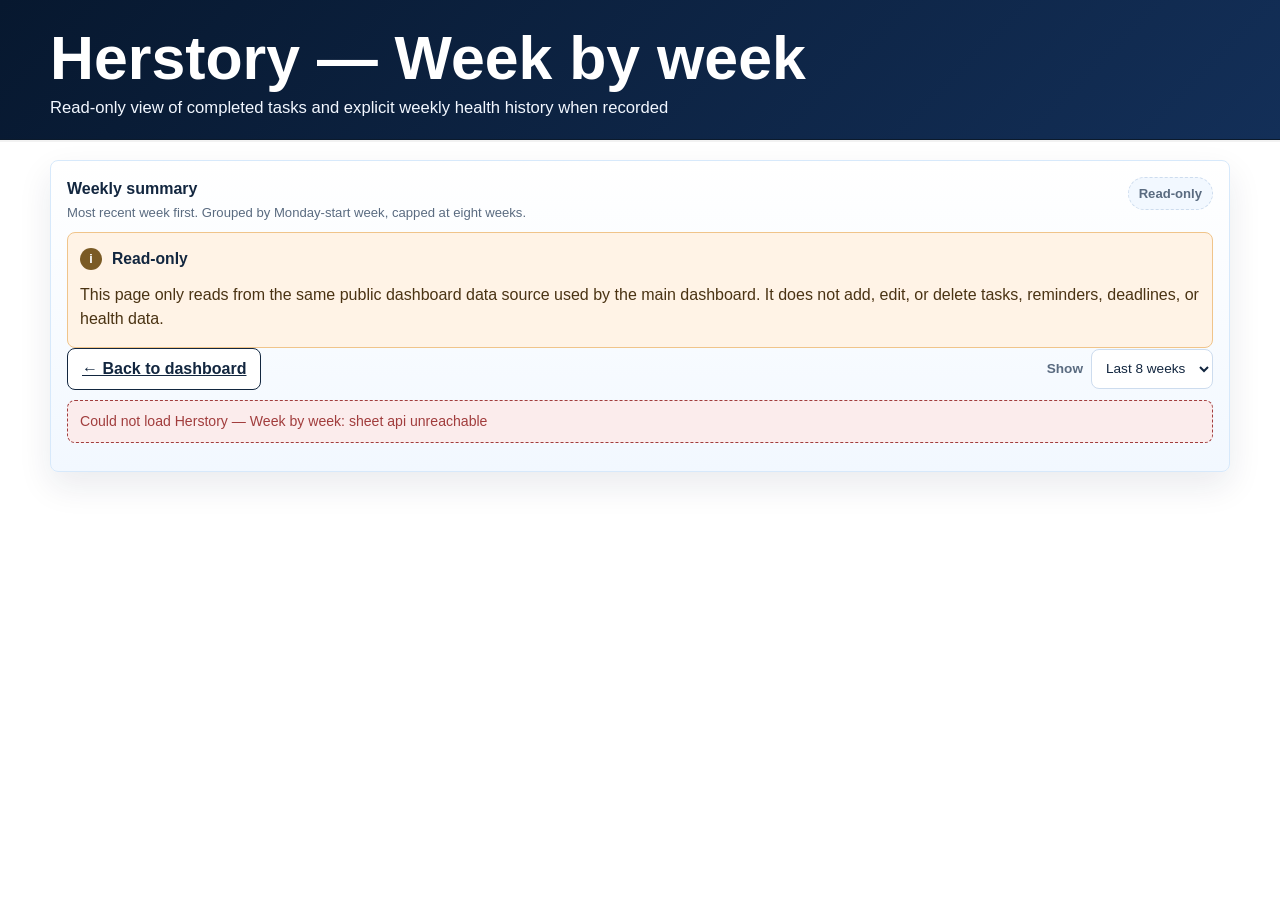
==== commit 79a7b1bd: "Rename weekly history to Herstory" ====
--- a/history.html
+++ b/history.html
@@ -3,15 +3,15 @@
   <head>
     <meta charset="utf-8">
     <meta name="viewport" content="width=device-width, initial-scale=1">
-    <title>History — Week by week · Sue’s Admin Dashboard</title>
+    <title>Herstory — Week by week · Sue’s Admin Dashboard</title>
     <link rel="stylesheet" href="styles.css">
   </head>
   <body>
     <header class="topbar" role="banner">
       <div class="topbar__inner">
         <div class="topbar__brand">
-          <h1 class="topbar__title">History — Week by week</h1>
-          <p class="topbar__subtitle">Read-only view of completed tasks and stored weekly health data</p>
+          <h1 class="topbar__title">Herstory — Week by week</h1>
+          <p class="topbar__subtitle">Read-only view of completed tasks and explicit weekly health history when recorded</p>
         </div>
       </div>
     </header>
@@ -21,7 +21,7 @@
         <div class="panel__header panel__header--split">
           <div>
             <h2 id="history-title" class="section-title">Weekly summary</h2>
-            <p class="section-hint">Most recent week first. Grouped by ISO week (Monday–Sunday, Australia).</p>
+            <p class="section-hint">Most recent week first. Grouped by Monday-start week, capped at eight weeks.</p>
           </div>
           <span class="save-state">Read-only</span>
         </div>
@@ -43,13 +43,11 @@
             <select id="history-range" aria-label="Number of past weeks to show">
               <option value="4">Last 4 weeks</option>
               <option value="8" selected>Last 8 weeks</option>
-              <option value="12">Last 12 weeks</option>
-              <option value="all">All available</option>
             </select>
           </label>
         </div>
 
-        <p id="history-status" class="history-status" role="status" aria-live="polite">Loading weekly history…</p>
+        <p id="history-status" class="history-status" role="status" aria-live="polite">Loading Herstory — Week by week…</p>
 
         <div id="history-weeks" class="history-weeks" aria-live="polite"></div>
       </section>
